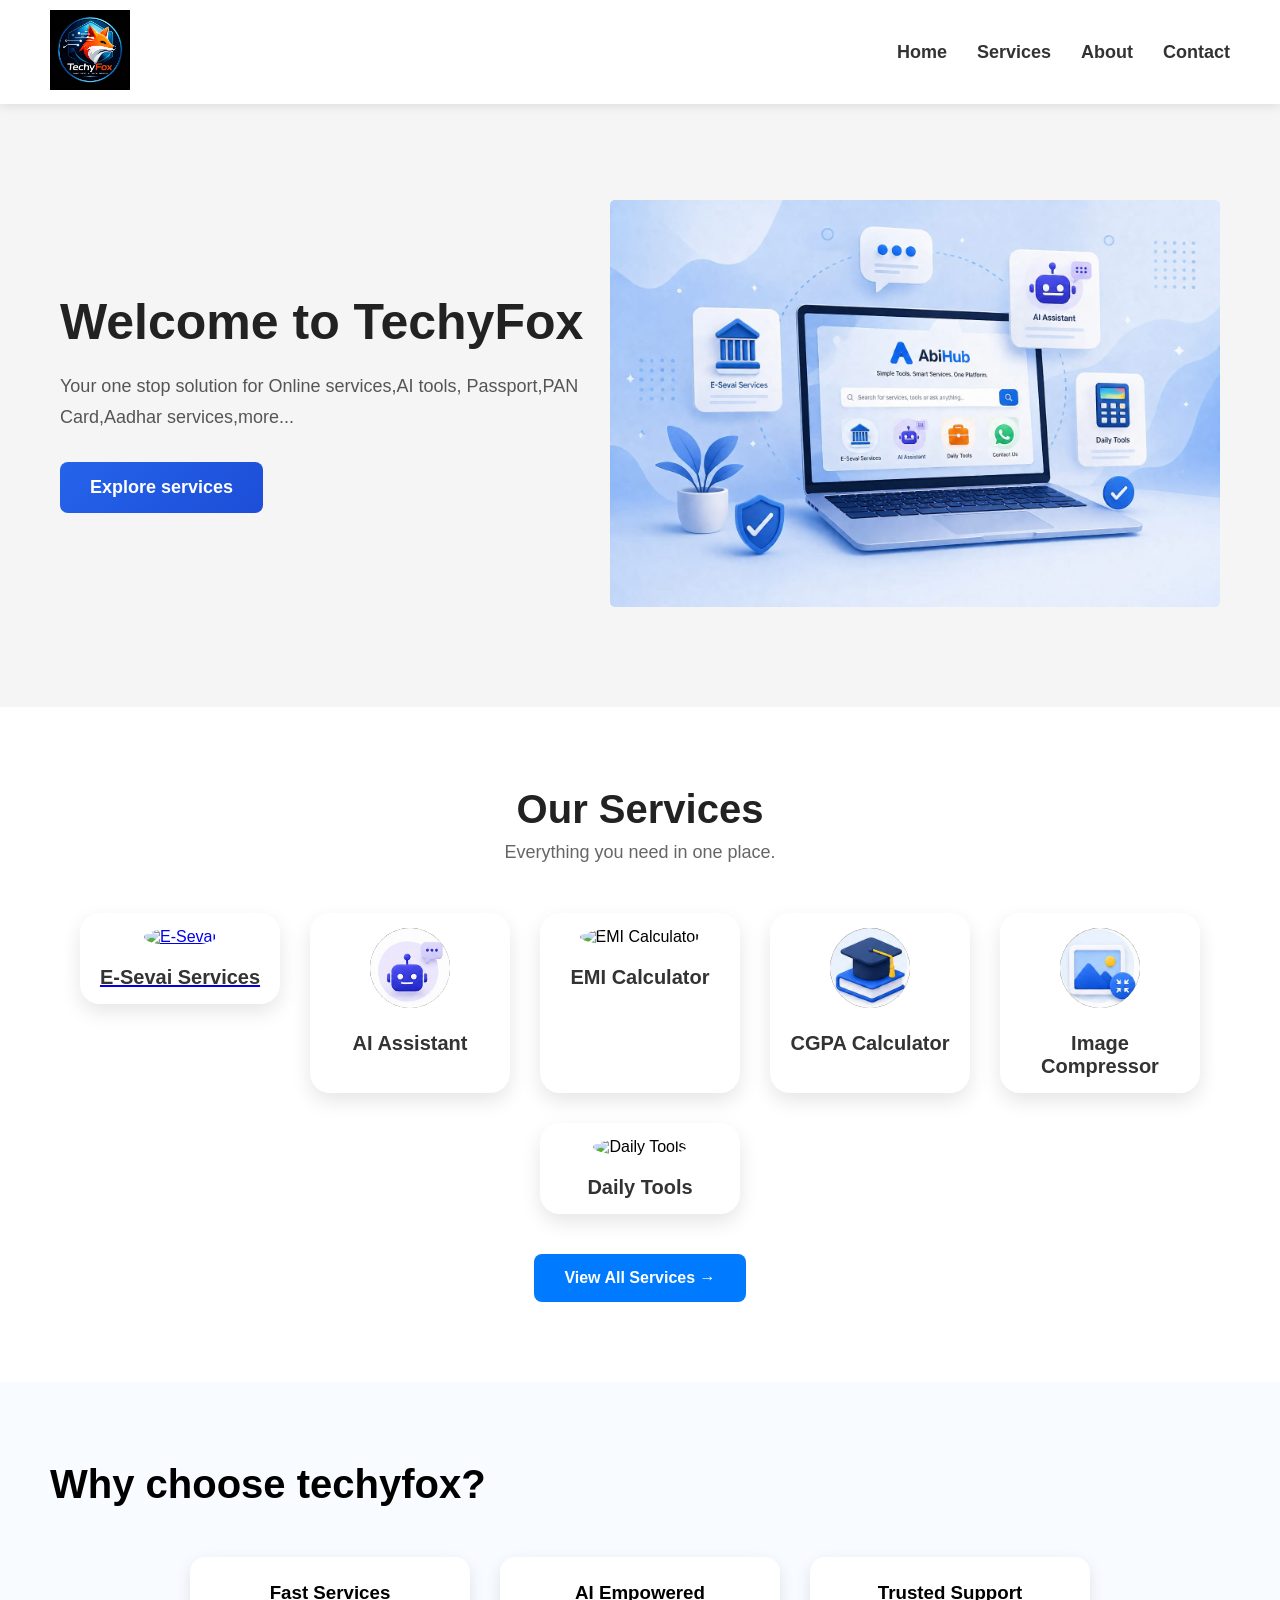
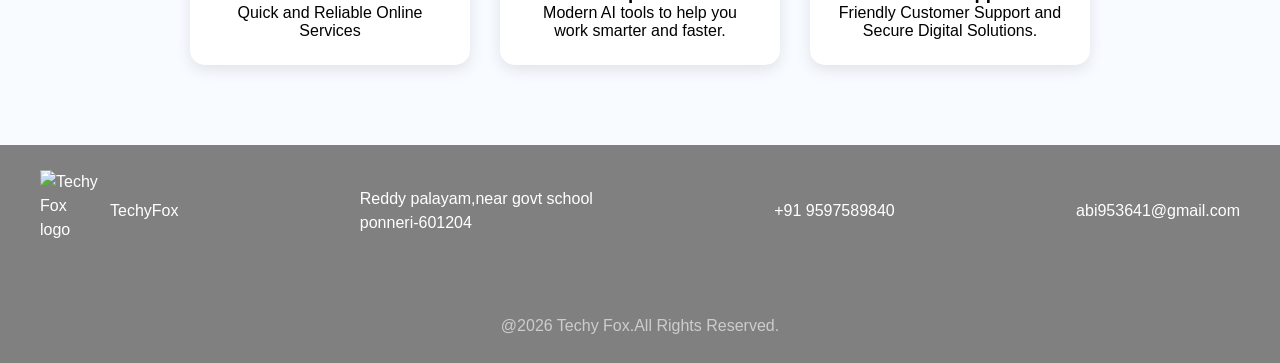
==== index.html @ 879452a7 "Update index.html" ====
<!DOCTYPE html>
<html lang="en">
<head>
    <meta charset="UTF-8">
    <meta name="viewport" content="width=device-width, initial-scale=1.0">
    <title>Techy Fox</title>
    <link rel="stylesheet" href="style.css">
</head>
<body>
    <header>
        <nav class="navbar">
            <div class="logo">
                <a href="index.html">
                    <img src="logo.jpeg" alt="TechyFox logo">
                </a>
            </div>
            <ul class="navlinks">
                <li><a href="index.html" >Home</a></li>
                    <li><a href="services.html">Services</a></li>
                     <li><a href="about.html">About</a></li>
                      <li><a href="contact.html">Contact</a></li>
            </ul>
        </nav>
    </header>
    <section class="hero">
        <div class="herocontent">
            <h1>Welcome to TechyFox</h1>
            <p>Your one stop solution for Online services,AI tools,
                Passport,PAN Card,Aadhar services,more...</p>
                <a href="services.html" class="btn">Explore services</a>
    </div>
        
            <div class="heroimage">
            <img src="WhatsApp Image 2026-07-04 at 8.11.14 AM (1).jpeg" alt="Techy Fox Hero Illustration">
        </div>
    </section>
    <section class="services">

    <h2>Our Services</h2>
    <p>Everything you need in one place.</p>

    <div class="servicecontainer">
<a href="esevai.html" class="servicelink">
        <div class="service-card">
            <img src="icons/esevai.jpeg" alt="E-Sevai">
            <h3>E-Sevai Services</h3>
        </div>
</a>
        <div class="service-card">
            <img src="ai assis.jpeg" alt="AI Assistant">
            <h3>AI Assistant</h3>
        </div>

        <div class="service-card">
            <img src="icons/emi calc.jpeg" alt="EMI Calculator">
            <h3>EMI Calculator</h3>
        </div>

        <div class="service-card">
            <img src="cgpa calc.jpeg" alt="CGPA Calculator">
            <h3>CGPA Calculator</h3>
        </div>

        <div class="service-card">
            <img src="imgcompressor.jpeg" alt="Image Compressor">
            <h3>Image Compressor</h3>
        </div>

        <div class="service-card">
            <img src="icons/daily tools.jpeg" alt="Daily Tools">
            <h3>Daily Tools</h3>
        </div>

    </div>

    <a href="services.html" class="view-btn">
        View All Services →
    </a>
</div>
</section>
    <section class="whyus">
        <h2>Why choose techyfox?</h2>
        <div class="whycontainer">
            <div class="whycard">
                <h3>Fast Services</h3>
                <p>Quick and Reliable Online Services</p>
            </div>
            <div class="whycard">
                <h3>AI Empowered</h3>
                <p>Modern AI tools to help you work smarter and faster.</p>
            </div>
            <div class="whycard"><h3>Trusted Support</h3>
                <p>Friendly Customer Support 
                    and Secure Digital Solutions.</p>
            </div>
        </div>
    </section>
    <footer class="footer">
        <div class="footerrow">
            <div class="footerlogo">
                <img src="icons/logo.jpeg" alt="Techy Fox logo">
                <span>TechyFox</span>
            </div>
            <div class="footeritem">
    Reddy palayam,near govt school <br>ponneri-601204
    </div>
    <div class="footeritem">+91 9597589840</div>
    <div class="footeritem">abi953641@gmail.com</div>
</div>
<hr>
<p class="copyright">@2026 Techy Fox.All Rights Reserved.</p>
    </footer>
    <script src="script.js"></script>
</body>
</html>
---- style.css ----
*{
    margin: 0;
    padding: 0;
    box-sizing: border-box;
}html{
    scroll-behavior: smooth;
}
body{
    font-family: Arial, Helvetica, sans-serif;
    background-color: #f5f5f5;
    padding-top: 100px;
}
.navbar{
    display: flex;
    justify-content: space-between;
    align-items: center;
    background-color: white;
    padding: 10px 50px;
    position: fixed;
    width: 100%;
    box-shadow: 0 2px 10px rgba(0,0,0,0.1);
left: 0;
    top: 0;
    z-index: 1000;

}.logo img{
    width: 80px;
    height: auto;
}
.navlinks{
    list-style: none;
    display: flex;
    gap: 30px;
}
.navlinks a{
    text-decoration: none;
    color: #333;
    font-size: 18px;
    font-weight: 600;
}
.navlinks a:hover{
    color: #007bff;
}
.hero{
    display: flex;
    justify-content: space-between;
    align-items: center;
    padding: 100px 60px;
    background-color: #f5f5f5;
}
.herocontent{
    max-width: 550px;
}
.herocontent h1{
    font-size: 50px;
color:#222;
margin-bottom: 20px;
}
.herocontent p{
    font-size: 18px;
    color:#555;
    line-height: 1.7;
    margin-bottom: 30px;
}
.btn{
    display: inline-block;
    background-color: #007bff;
    color: white;
text-decoration: none;
padding: 15px 30px;
border-radius: 8px;
font-size: 18px;
font-weight: bold;
background:linear-gradient(135deg,#2563eb,#1d4ed8)
}
.btn:hover{
    background-color: #0056b3;
    transform: translateY(-3px);
}
.heroimage img{
    width: 100%;
    max-width: 700px;
    height: auto;
    display: block;
    border-radius: 5px;
}
.services{
    padding: 80px 50px;
    text-align: center;
    background-color: white;
}
.services h2{
    font-size: 40px;
color: #222;
margin-bottom: 10px;
}
.services p{
    font-size: 18px;
    color: #666;
    margin-bottom: 50px;
}
.servicecontainer{
    display: flex;
    justify-content: center;
    flex-wrap: wrap;
    gap: 30px;
}
.service-card{
    width: 200px;
    background: rgba(255, 255, 255, 0);
    padding: 15px;
    border-radius: 20px;
    box-shadow: 0 8px 20px rgba(0,0,0,0.1);
    transition: 0.3s;

}
.service-card:hover{
    transform: translateY(-10px);
    border: 2px solid #007bff;
}
.service-card img{
    width: 80px;
    margin-bottom: 20px;
    border-radius: 50%;
    background: white;
}
.service-card h3{
    font-size: 20px;
    color: #333;
}
.view-btn{
    display: inline-block;
    margin-top: 40px;
    background: #007bff;
    color: white;
    text-decoration: none;
    padding: 15px 30px;
    border-radius: 8px;
    font-weight: bold;
}
.whyus{
    padding: 80px 50px;
background: #f8fbff;
text-align:lefts;
}
.whyus h2{
    font-size: 40px;
    margin-bottom: 50px;
}    
.whycontainer{
    display: flex;
    justify-content: center;
    gap: 30px;
    flex-wrap: nowrap;
text-align: center;
}
.whycard{
    width: 280px;
    background: white;
    padding: 25px;
    border-radius: 15px;
    box-shadow: 0 5px 15px rgba(0,0,0,0.1);
    transition: 0.3s;
    list-style: none; 
}
.whycard:hover{
    transform:translateY(-5px)
}
.footer{
    background:gray;
    color: white;
    padding: 25px 40px;
line-height:1.5;

}
.footerrow{
    display: flex;
    justify-content: space-between;
    gap: 20px;
    flex-wrap: wrap;
    align-items: center;
}
.footerlogo{
    display: flex;
    align-items: center;
    gap:10px;
}
.footerlogo img{
    width: 60px;
    margin-bottom: 10px;
}

.footeritem{
font-size: 16px;

}
hr{
    margin: 30px 0;
    border: 1px solid gray;
}
.copyright{
    text-align: center;
    color: #ccc;
}
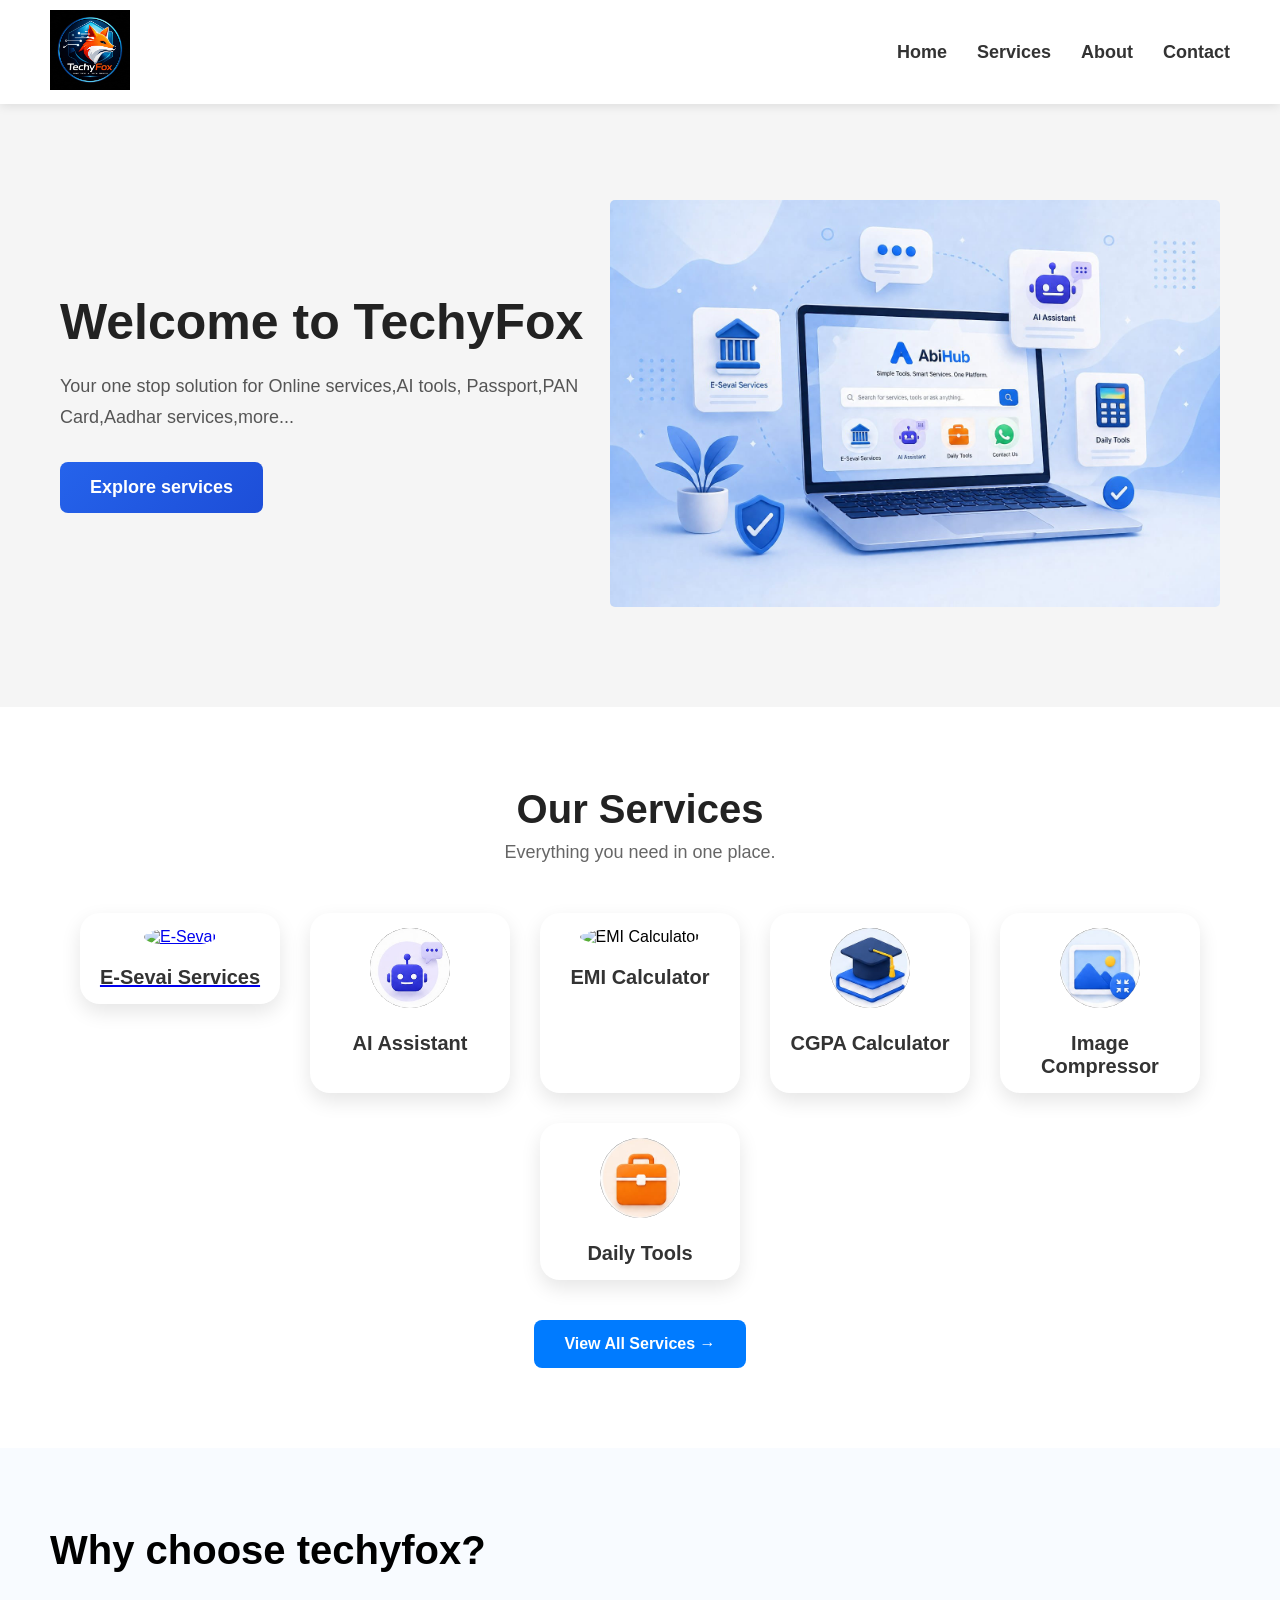
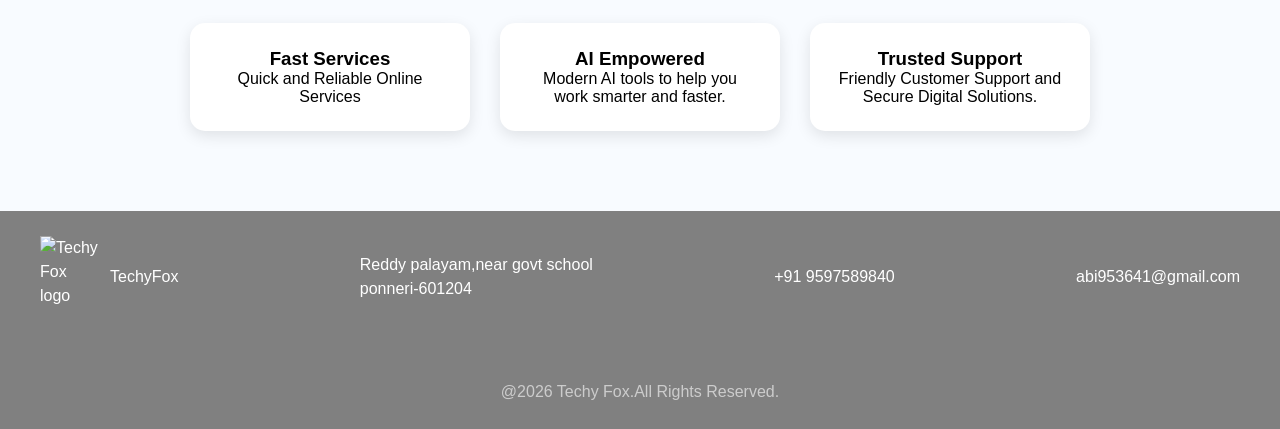
==== commit 549f862c: "Update index.html" ====
--- a/index.html
+++ b/index.html
@@ -67,7 +67,7 @@
         </div>
 
         <div class="service-card">
-            <img src="icons/daily tools.jpeg" alt="Daily Tools">
+            <img src="daily tools.jpeg" alt="Daily Tools">
             <h3>Daily Tools</h3>
         </div>
 
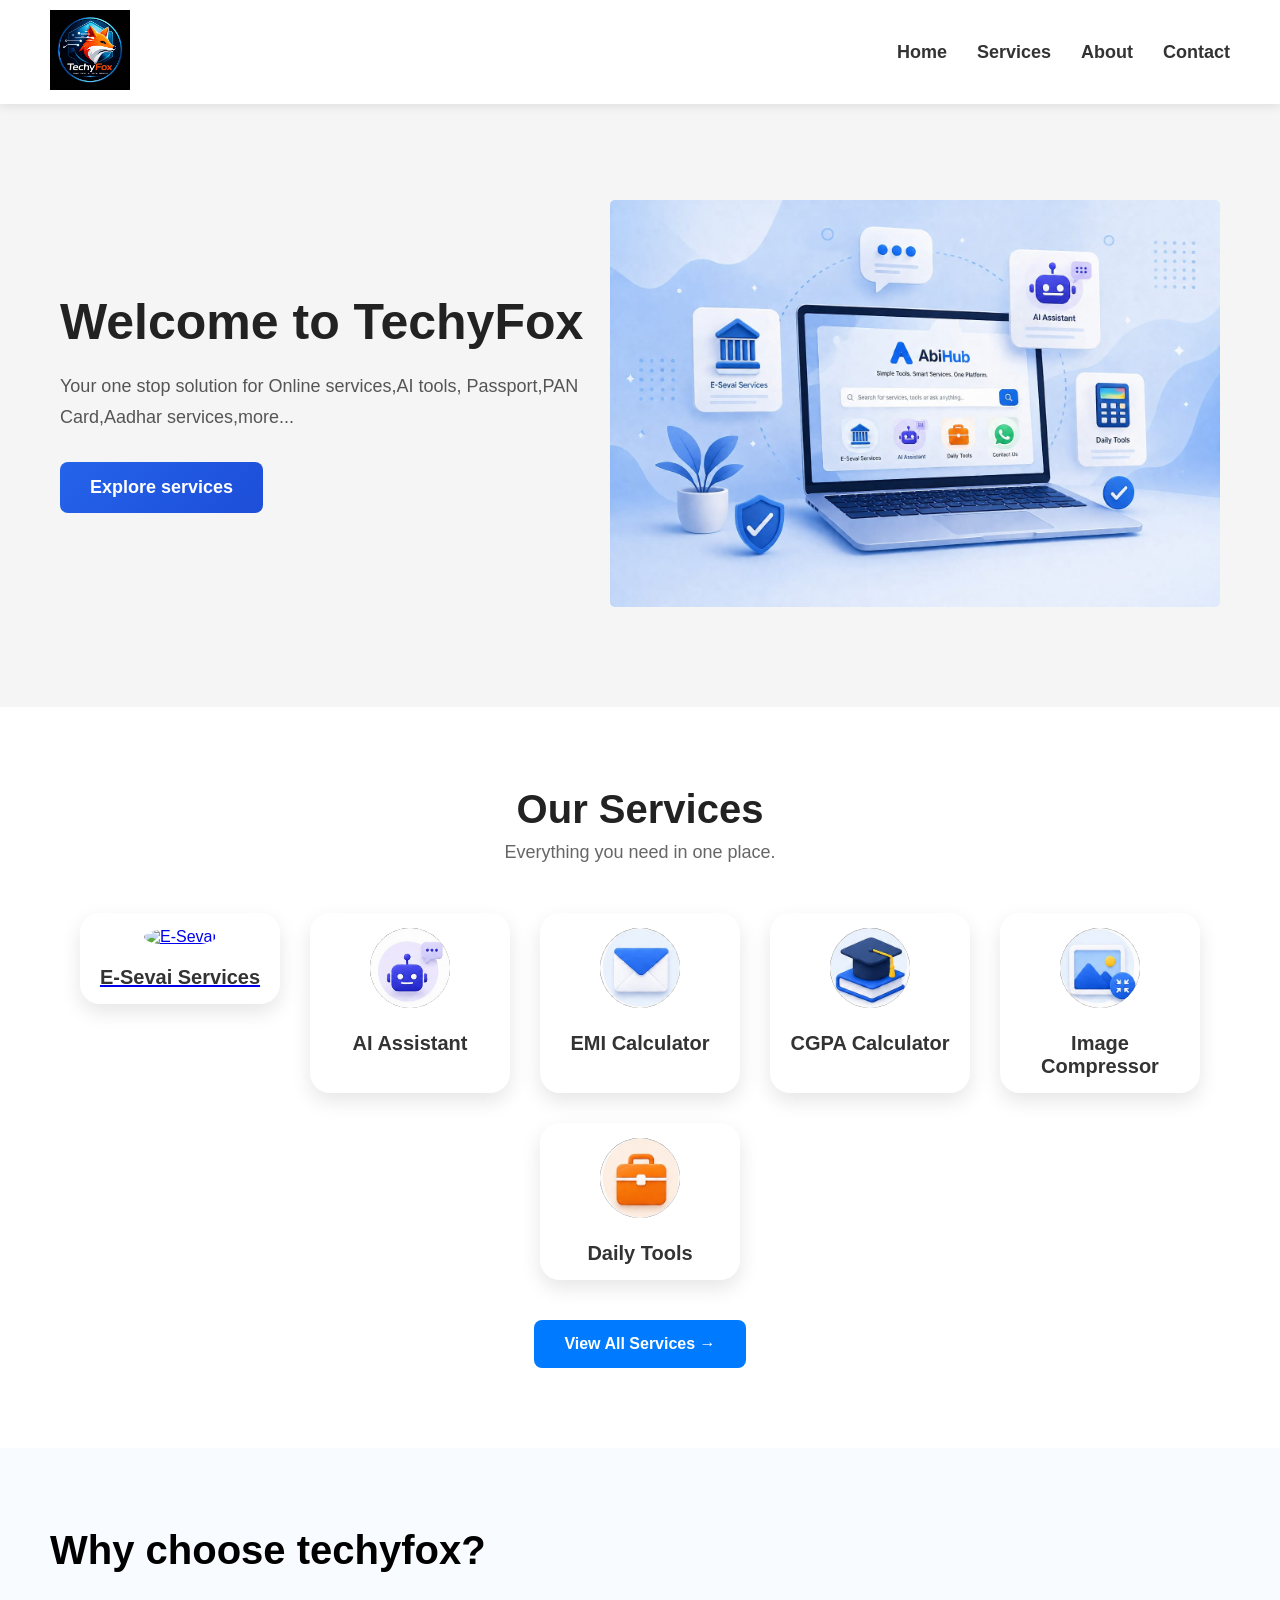
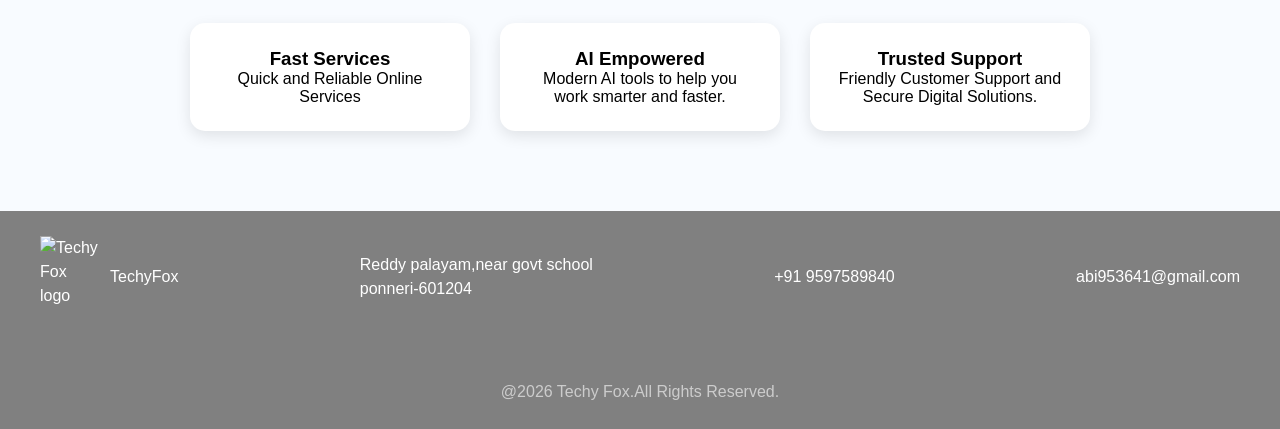
==== commit 9e7517a8: "Update index.html" ====
--- a/index.html
+++ b/index.html
@@ -52,7 +52,7 @@
         </div>
 
         <div class="service-card">
-            <img src="icons/emi calc.jpeg" alt="EMI Calculator">
+            <img src="email.jpeg" alt="EMI Calculator">
             <h3>EMI Calculator</h3>
         </div>
 
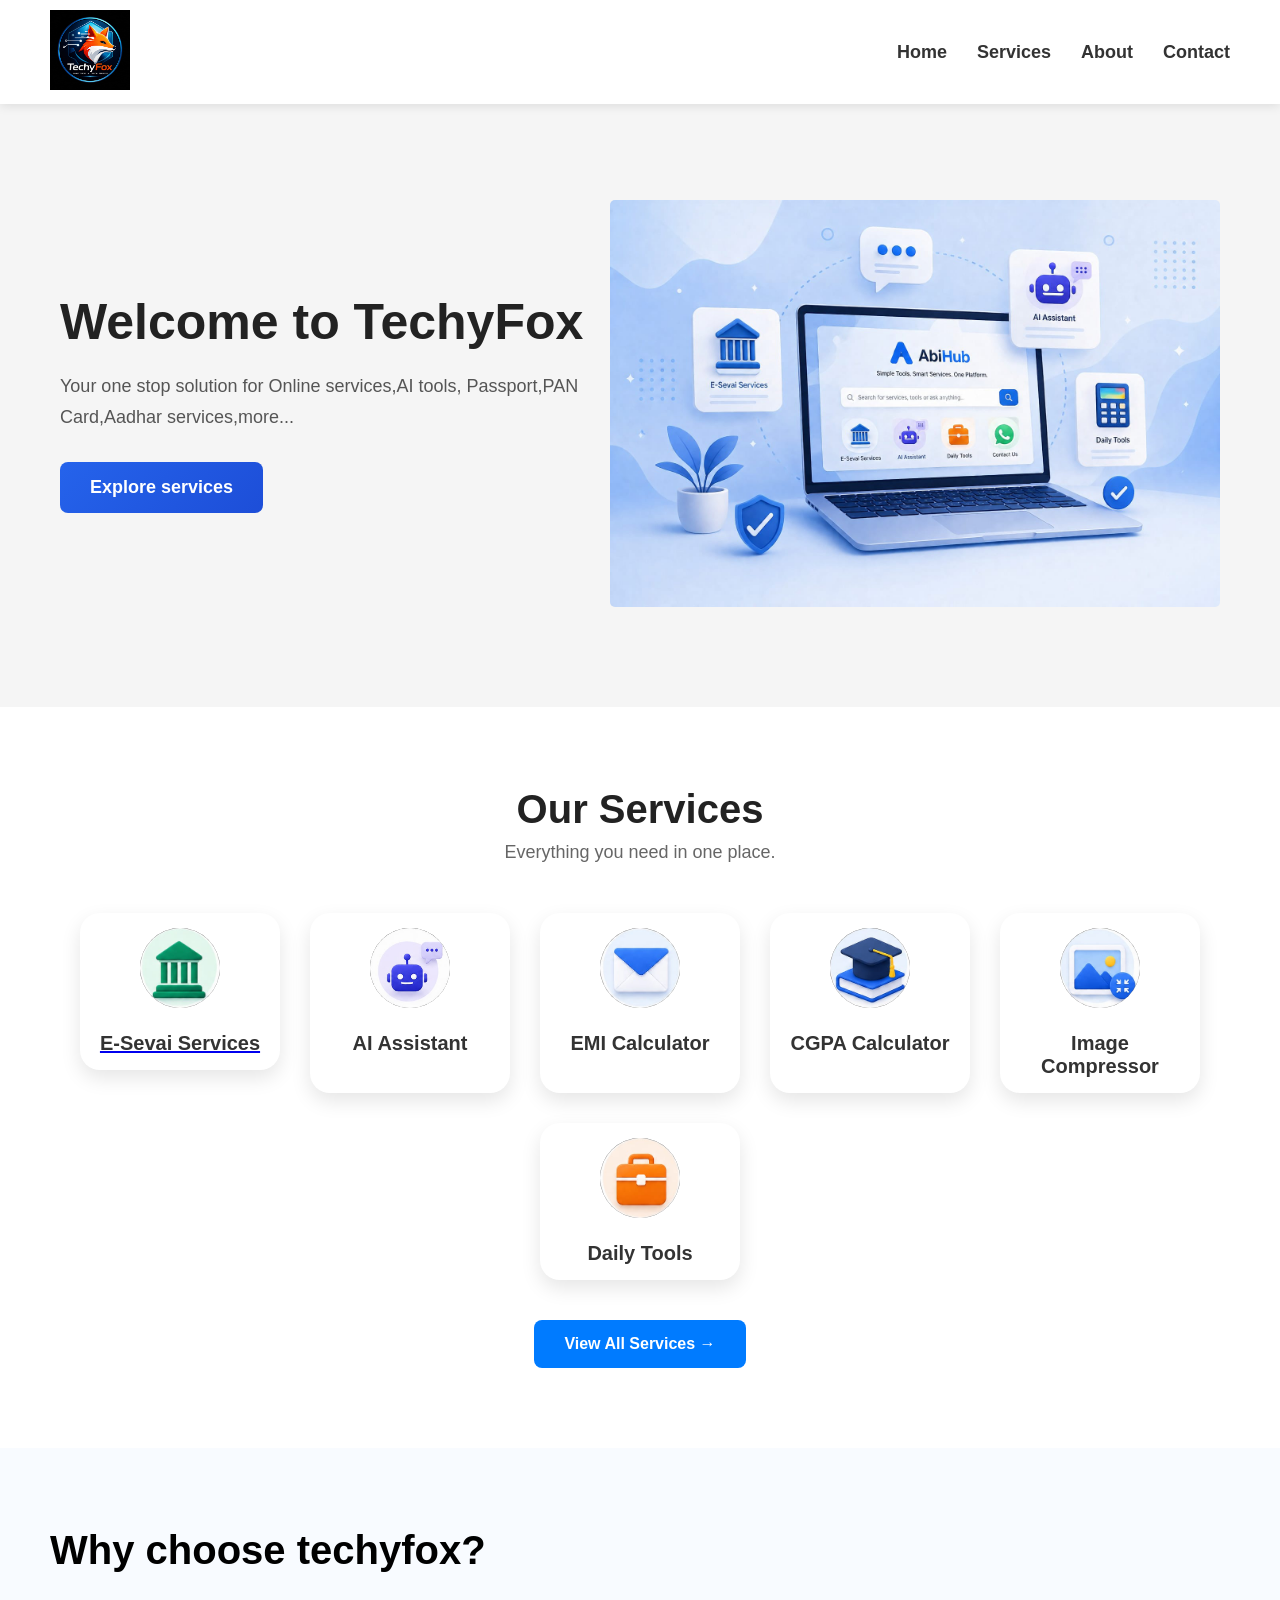
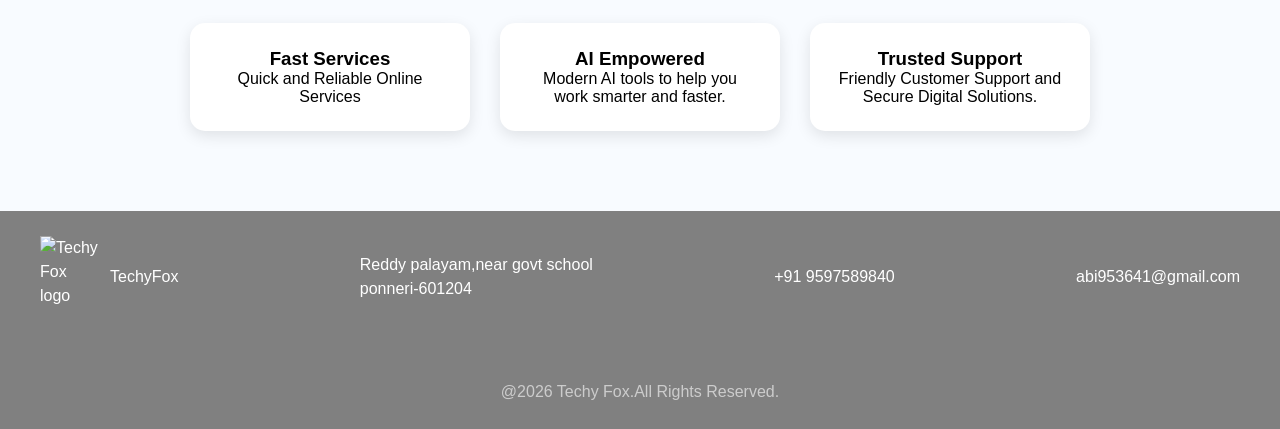
==== commit 7b6449f4: "Fix HTML formatting and restore content" ====
--- a/index.html
+++ b/index.html
@@ -42,7 +42,7 @@
     <div class="servicecontainer">
 <a href="esevai.html" class="servicelink">
         <div class="service-card">
-            <img src="icons/esevai.jpeg" alt="E-Sevai">
+            <img src="esevai.jpeg" alt="E-Sevai">
             <h3>E-Sevai Services</h3>
         </div>
 </a>
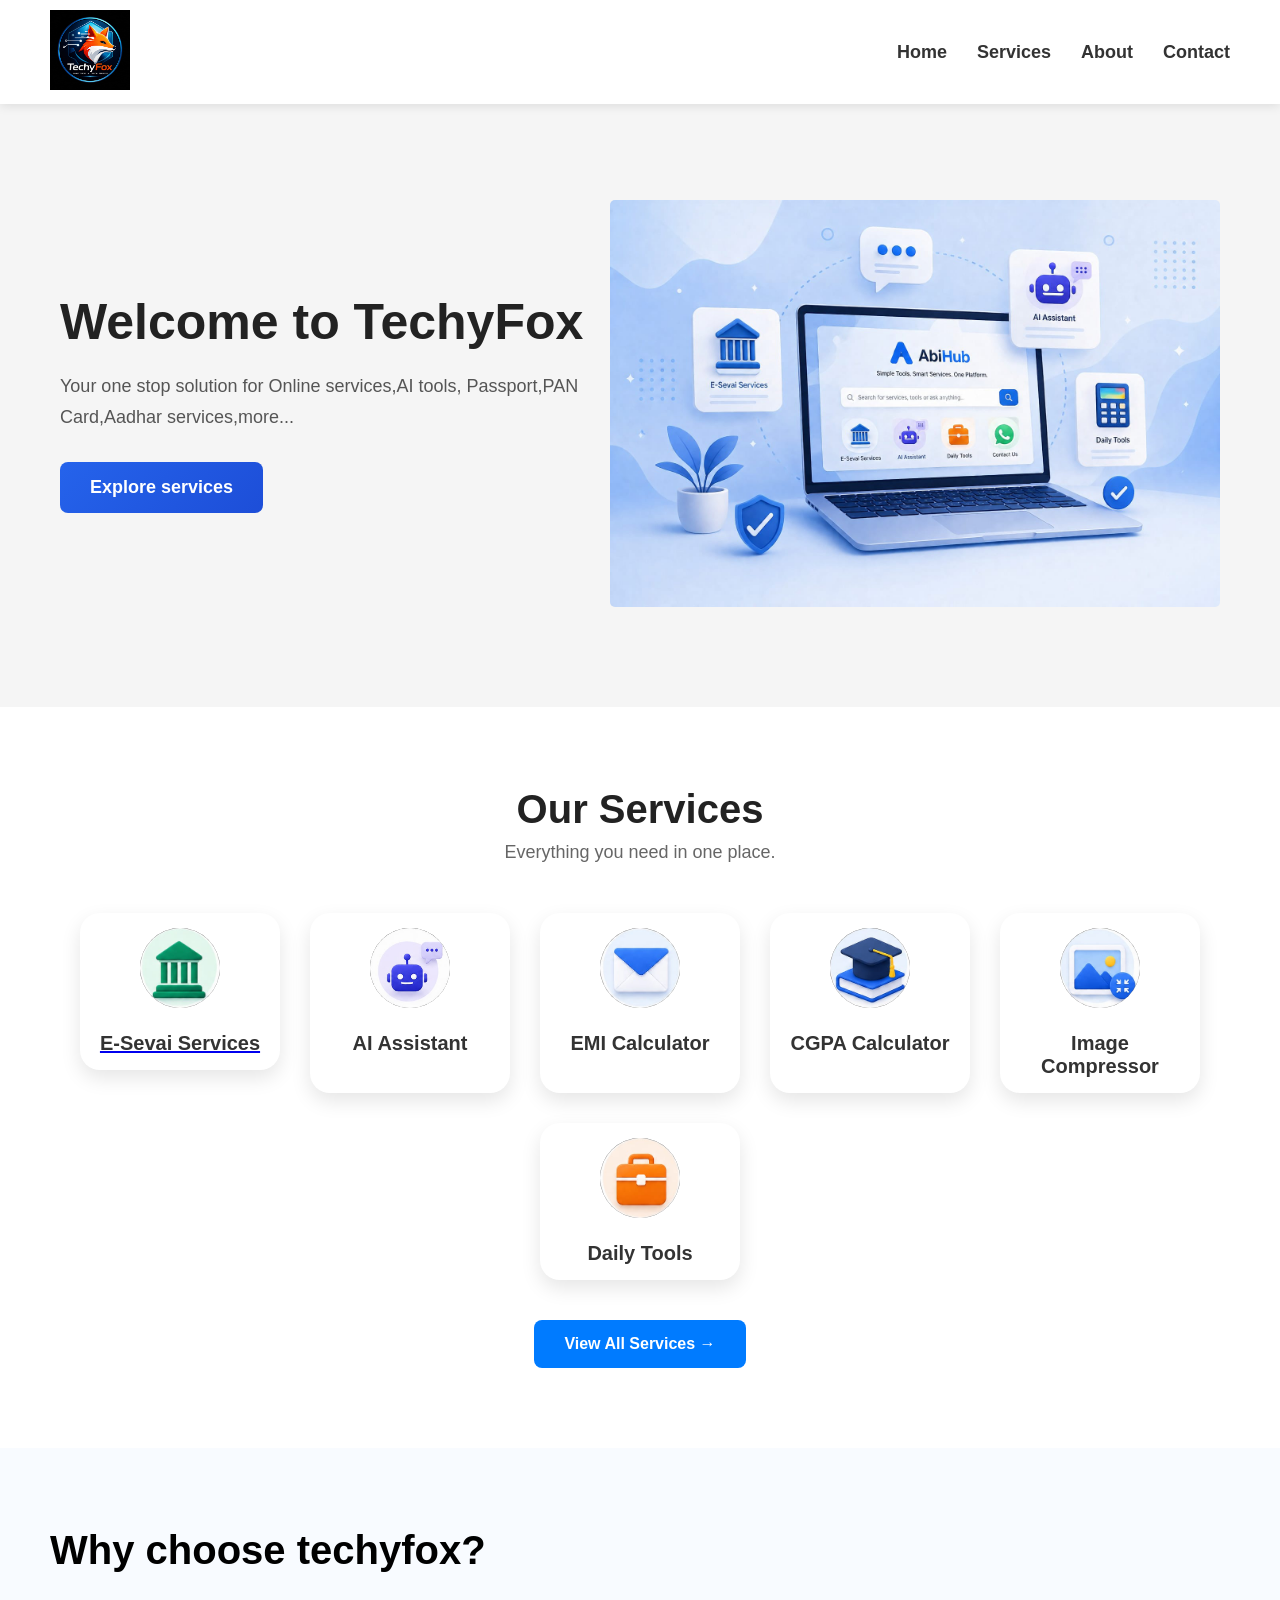
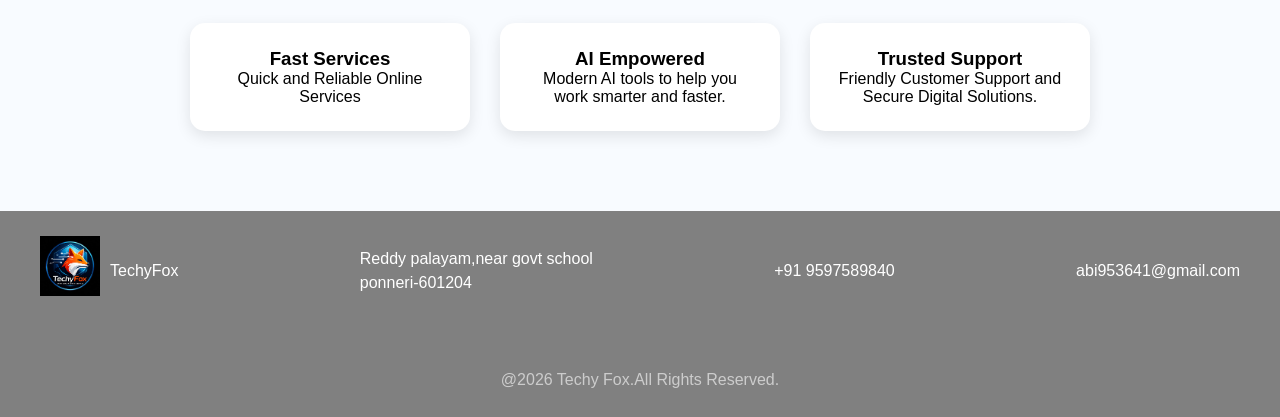
==== commit 7ee51885: "Update index.html" ====
--- a/index.html
+++ b/index.html
@@ -11,7 +11,8 @@
         <nav class="navbar">
             <div class="logo">
                 <a href="index.html">
-                    <img src="logo.jpeg" alt="TechyFox logo">
+                    <img src="logo.jpeg
+                        " alt="TechyFox logo">
                 </a>
             </div>
             <ul class="navlinks">
@@ -98,7 +99,7 @@
     <footer class="footer">
         <div class="footerrow">
             <div class="footerlogo">
-                <img src="icons/logo.jpeg" alt="Techy Fox logo">
+                <img src="logo.jpeg" alt="Techy Fox logo">
                 <span>TechyFox</span>
             </div>
             <div class="footeritem">
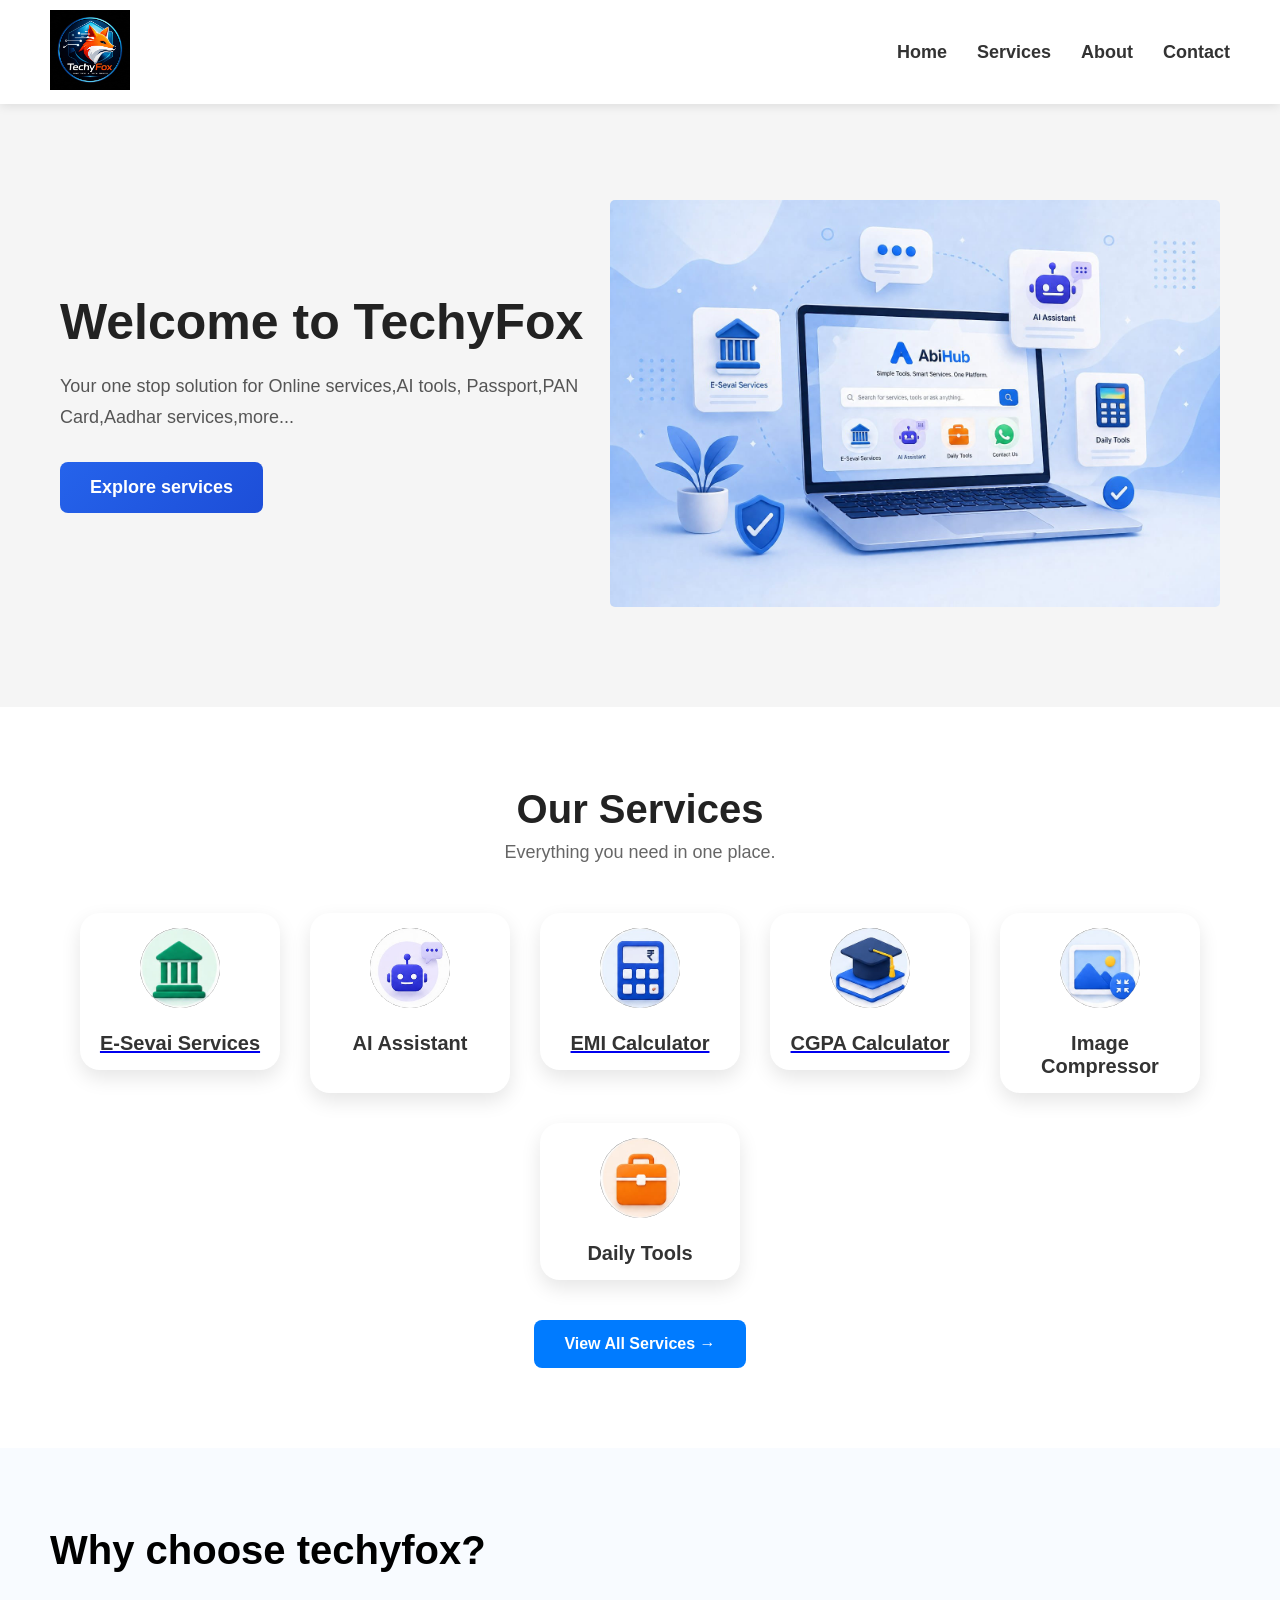
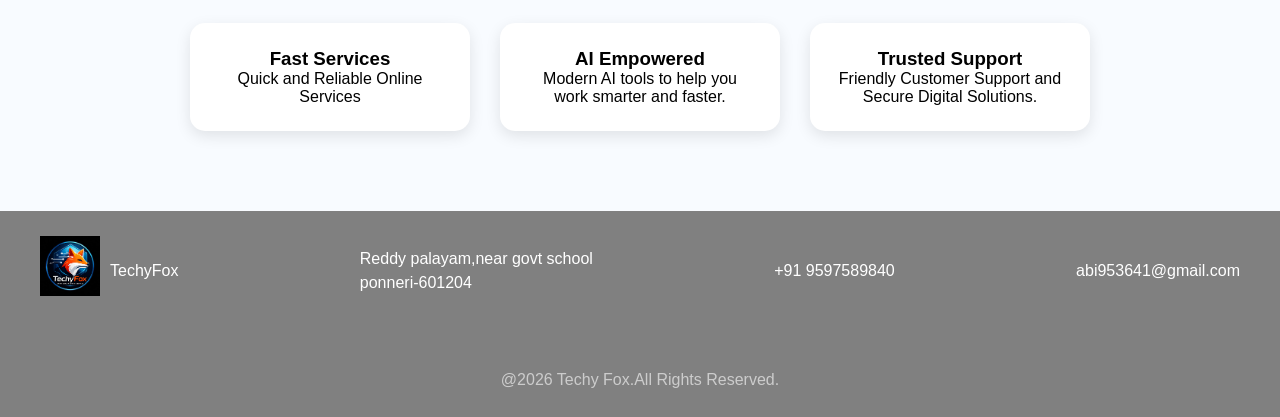
==== commit 1dbb4fcc: "Update index.html" ====
--- a/index.html
+++ b/index.html
@@ -52,16 +52,17 @@
             <h3>AI Assistant</h3>
         </div>
 
-        <div class="service-card">
-            <img src="email.jpeg" alt="EMI Calculator">
+       <a href="esevai.html" class="servicelink"> <div class="service-card">
+            <img src="emi calc.jpeg" alt="EMI Calculator">
             <h3>EMI Calculator</h3>
         </div>
-
+       </a>
+        <a href="esevai.html" class="servicelink">
         <div class="service-card">
             <img src="cgpa calc.jpeg" alt="CGPA Calculator">
             <h3>CGPA Calculator</h3>
         </div>
-
+        </a>
         <div class="service-card">
             <img src="imgcompressor.jpeg" alt="Image Compressor">
             <h3>Image Compressor</h3>
